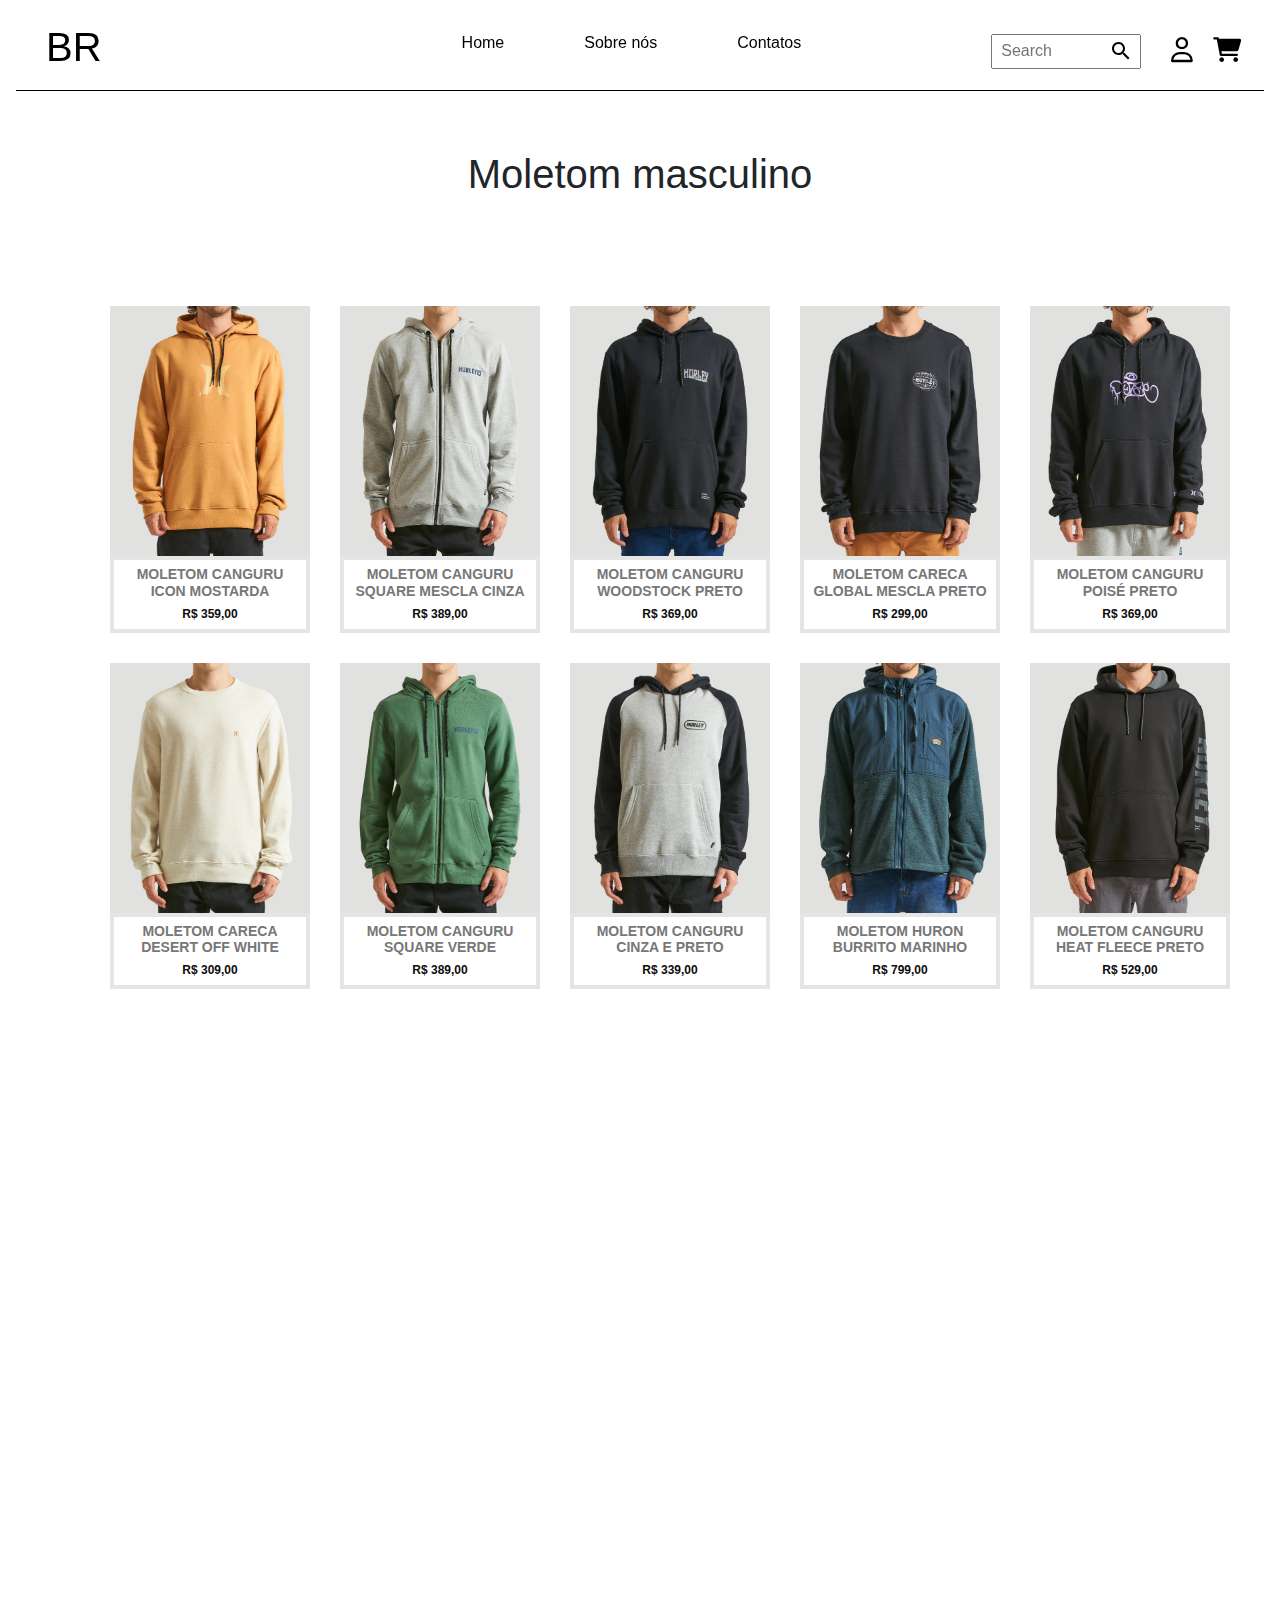
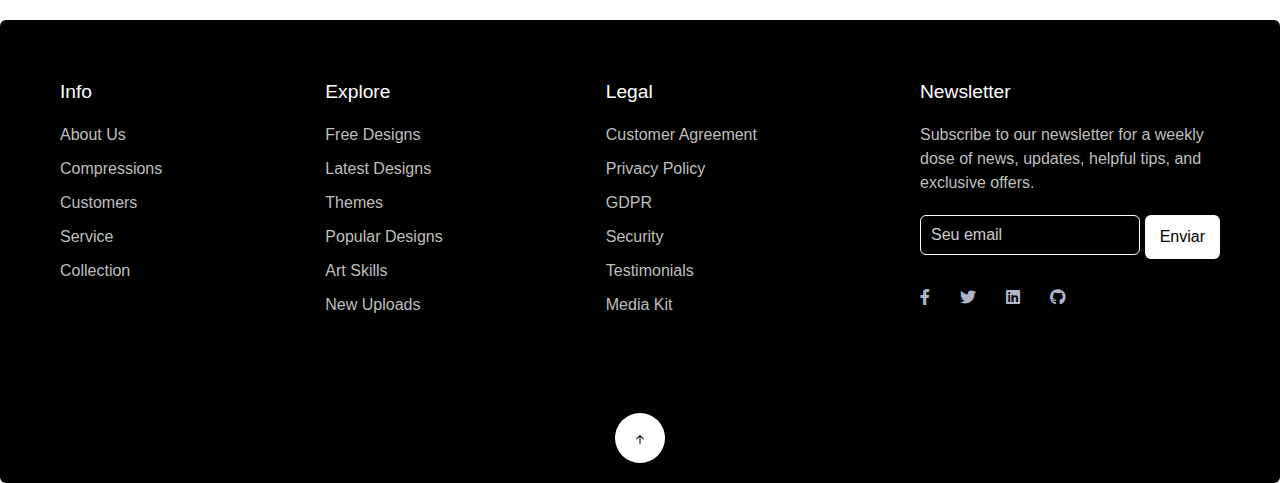
==== abamoletomM/abamoletomM.html @ 821c6e10 "projeto-roupa" ====
<!DOCTYPE html>
<html lang="en">
<head>
    <meta charset="UTF-8">
    <meta name="viewport" content="width=device-width, initial-scale=1.0">
    <title>Moletom masculino</title>
    <link rel="stylesheet" href="https://stackpath.bootstrapcdn.com/bootstrap/4.3.1/css/bootstrap.min.css">
    <link rel="stylesheet" href="./moletomM.css">
    <link rel="stylesheet" href="https://use.fontawesome.com/releases/v5.3.1/css/all.css" integrity="sha384-mzrmE5qonljUremFsqc01SB46JvROS7bZs3IO2EmfFsd15uHvIt+Y8vEf7N7fWAU" crossorigin="anonymous">
    <link rel="stylesheet" href="https://cdnjs.cloudflare.com/ajax/libs/font-awesome/6.0.0-beta3/css/all.min.css">
    <link rel="preconnect" href="https://fonts.googleapis.com">
    <!--fonte do titulo-->
    <link rel="preconnect" href="https://fonts.gstatic.com" crossorigin>
    <link href="https://fonts.googleapis.com/css2?family=Montserrat:ital,wght@0,300;1,200&display=swap" rel="stylesheet">
</head>
<body>
    <nav id="navbar" class="navbar">
        <ul class="ul2">
            <li class="li2">
                <h1 class="h1">BR</h1>
            </li>
            <li class="li2">
                <a href="#"><p class="p">Home</p></a>
            </li>
            <li class="li2">
                <a href="#"><p class="p">Sobre nós</p></a>
            </li>
            <li class="li2">
                <a href="#"><p class="p">Contatos</p></a>
            </li>
            <li class="li2">
                <div class="inner-form">
                    <div class="input-field">
                        <div class="input-container">
                            <input id="search" type="text" placeholder="Search" value="" />
                            <button class="btn-search" type="button">
                                <svg xmlns="http://www.w3.org/2000/svg" width="24" height="24" viewBox="0 0 24 24">
                                    <path d="M15.5 14h-.79l-.28-.27C15.41 12.59 16 11.11 16 9.5 16 5.91 13.09 3 9.5 3S3 5.91 3 9.5 5.91 16 9.5 16c1.61 0 3.09-.59 4.23-1.57l.27.28v.79l5 4.99L20.49 19l-4.99-5zm-6 0C7.01 14 5 11.99 5 9.5S7.01 5 9.5 5 14 7.01 14 9.5 11.99 14 9.5 14z"></path>
                                </svg>
                            </button>
                        </div>
                    </div>
                </div>
            </li>
            <li class="li2">
                <i id="user" class="fa-regular fa-user"></i>
            </li>
            <li class="li2">
                <i id="carrinho" class="fa-solid fa-cart-shopping"></i>
            </li>
        </ul>
        <div class="linha"></div>
        <div class="mobile-menu">
            <div class="line1"></div>
            <div class="line2"></div>
            <div class="line3"></div>
        </div>
    </nav>
    <main>
        <h1 class="nome">Moletom masculino</h1>
        <div class="row">
            
            <div class="cards">
                <div class="col-md-3 col-sm-6">
                    <div class="product-grid">
                        <div class="product-image">
                            <a href="#" class="image">
                                <img src="./modelos/modelo1.jpg">
                            </a>
                            <ul class="product-links">
                                <li><a href="#"><i class="fa fa-search"></i></a></li>
                                <li><a href="#"><i class="fa fa-heart"></i></a></li>
                                <li><a href="#"><i class="fa-solid fa-cart-shopping"></i></a></li>
                            </ul>
                            <a href="#" class="add-to-cart">Comprar</a>
                        </div>
                        <div class="product-content">
                            <h3 class="title"><a href="#">MOLETOM CANGURU ICON MOSTARDA</a></h3>
                            <div class="price">R$ 359,00</div>
                        </div>
                    </div>
                </div>
            </div>
            <div class="cards">
            <div class="col-md-3 col-sm-6">
                <div class="product-grid">
                    <div class="product-image">
                        <a href="#" class="image">
                            <img src="./modelos/modelo2 (2).jpg">
                        </a>
                        <ul class="product-links">
                            <li><a href="#"><i class="fa fa-search"></i></a></li>
                            <li><a href="#"><i class="fa fa-heart"></i></a></li>
                            <li><a href="#"><i class="fa-solid fa-cart-shopping"></i></a></li>
                        </ul>
                        <a href="#" class="add-to-cart">Comprar</a>
                    </div>
                    <div class="product-content">
                        <h3 class="title"><a href="#">MOLETOM CANGURU SQUARE MESCLA CINZA</a></h3>
                        <div class="price">R$ 389,00</div>
                    </div>
                </div>
            </div>
        </div>
        <div class="cards">
            <div class="col-md-3 col-sm-6">
                <div class="product-grid">
                    <div class="product-image">
                        <a href="#" class="image">
                            <img src="./modelos/modelo3.png">
                        </a>
                        <ul class="product-links">
                            <li><a href="#"><i class="fa fa-search"></i></a></li>
                            <li><a href="#"><i class="fa fa-heart"></i></a></li>
                            <li><a href="#"><i class="fa-solid fa-cart-shopping"></i></a></li>
                        </ul>
                        <a href="#" class="add-to-cart">Comprar</a>
                    </div>
                    <div class="product-content">
                        <h3 class="title"><a href="#">MOLETOM CANGURU WOODSTOCK PRETO</a></h3>
                        <div class="price">R$ 369,00</div>
                    </div>
                </div>
            </div>
        </div>
        <div class="cards">
            <div class="col-md-3 col-sm-6">
                <div class="product-grid">
                    <div class="product-image">
                        <a href="#" class="image">
                            <img src="./modelos/modelo4.png">
                        </a>
                        <ul class="product-links">
                            <li><a href="#"><i class="fa fa-search"></i></a></li>
                            <li><a href="#"><i class="fa fa-heart"></i></a></li>
                            <li><a href="#"><i class="fa-solid fa-cart-shopping"></i></a></li>
                        </ul>
                        <a href="#" class="add-to-cart">Comprar</a>
                    </div>
                    <div class="product-content">
                        <h3 class="title"><a href="#">MOLETOM CARECA GLOBAL MESCLA PRETO</a></h3>
                        <div class="price">R$ 299,00</div>
                    </div>
                </div>
            </div>
        </div>
        <div class="cards">
            <div class="col-md-3 col-sm-6">
                <div class="product-grid">
                    <div class="product-image">
                        <a href="#" class="image">
                            <img src="./modelos/modelo5.png">
                        </a>
                        <ul class="product-links">
                            <li><a href="#"><i class="fa fa-search"></i></a></li>
                            <li><a href="#"><i class="fa fa-heart"></i></a></li>
                            <li><a href="#"><i class="fa-solid fa-cart-shopping"></i></a></li>
                        </ul>
                        <a href="#" class="add-to-cart">Comprar</a>
                    </div>
                    <div class="product-content">
                        <h3 class="title"><a href="#">MOLETOM CANGURU POISÉ PRETO</a></h3>
                        <div class="price">R$ 369,00</div>
                    </div>
                </div>
            </div>
        </div>
        </div>
        <div class="cards2">
        <div class="row">
            
            <div class="cards">
                <div class="col-md-3 col-sm-6">
                    <div class="product-grid">
                        <div class="product-image">
                            <a href="#" class="image">
                                <img src="./modelos/modelo6.png">
                            </a>
                            <ul class="product-links">
                                <li><a href="#"><i class="fa fa-search"></i></a></li>
                                <li><a href="#"><i class="fa fa-heart"></i></a></li>
                                <li><a href="#"><i class="fa-solid fa-cart-shopping"></i></a></li>
                            </ul>
                            <a href="#" class="add-to-cart">Comprar</a>
                        </div>
                        <div class="product-content">
                            <h3 class="title"><a href="#">MOLETOM CARECA DESERT OFF WHITE</a></h3>
                            <div class="price">R$ 309,00</div>
                        </div>
                    </div>
                </div>
            </div>
            <div class="cards">
            <div class="col-md-3 col-sm-6">
                <div class="product-grid">
                    <div class="product-image">
                        <a href="#" class="image">
                            <img src="./modelos/modelo7.png">
                        </a>
                        <ul class="product-links">
                            <li><a href="#"><i class="fa fa-search"></i></a></li>
                            <li><a href="#"><i class="fa fa-heart"></i></a></li>
                            <li><a href="#"><i class="fa-solid fa-cart-shopping"></i></a></li>
                        </ul>
                        <a href="#" class="add-to-cart">Comprar</a>
                    </div>
                    <div class="product-content">
                        <h3 class="title"><a href="#">MOLETOM CANGURU SQUARE VERDE</a></h3>
                        <div class="price">R$ 389,00</div>
                    </div>
                </div>
            </div>
        </div>
        <div class="cards">
            <div class="col-md-3 col-sm-6">
                <div class="product-grid">
                    <div class="product-image">
                        <a href="#" class="image">
                            <img src="./modelos/modelo8.png">
                        </a>
                        <ul class="product-links">
                            <li><a href="#"><i class="fa fa-search"></i></a></li>
                            <li><a href="#"><i class="fa fa-heart"></i></a></li>
                            <li><a href="#"><i class="fa-solid fa-cart-shopping"></i></a></li>
                        </ul>
                        <a href="#" class="add-to-cart">Comprar</a>
                    </div>
                    <div class="product-content">
                        <h3 class="title"><a href="#">MOLETOM CANGURU  CINZA E PRETO</a></h3>
                        <div class="price">R$ 339,00</div>
                    </div>
                </div>
            </div>
        </div>
        <div class="cards">
            <div class="col-md-3 col-sm-6">
                <div class="product-grid">
                    <div class="product-image">
                        <a href="#" class="image">
                            <img src="./modelos/modelo9.png">
                        </a>
                        <ul class="product-links">
                            <li><a href="#"><i class="fa fa-search"></i></a></li>
                            <li><a href="#"><i class="fa fa-heart"></i></a></li>
                            <li><a href="#"><i class="fa-solid fa-cart-shopping"></i></a></li>
                        </ul>
                        <a href="#" class="add-to-cart">Comprar</a>
                    </div>
                    <div class="product-content">
                        <h3 class="title"><a href="#">MOLETOM HURON BURRITO MARINHO</a></h3>
                        <div class="price">R$ 799,00</div>
                    </div>
                </div>
            </div>
        </div>
        <div class="cards">
            <div class="col-md-3 col-sm-6">
                <div class="product-grid">
                    <div class="product-image">
                        <a href="#" class="image">
                            <img src="./modelos/modelo10.png">
                        </a>
                        <ul class="product-links">
                            <li><a href="#"><i class="fa fa-search"></i></a></li>
                            <li><a href="#"><i class="fa fa-heart"></i></a></li>
                            <li><a href="#"><i class="fa-solid fa-cart-shopping"></i></a></li>
                        </ul>
                        <a href="#" class="add-to-cart">Comprar</a>
                    </div>
                    <div class="product-content">
                        <h3 class="title"><a href="#">MOLETOM CANGURU HEAT FLEECE PRETO</a></h3>
                        <div class="price">R$ 529,00</div>
                    </div>
                </div>
            </div>
        </div>
        </div>
    </div>
    <div id="contatos">
        <footer>
        <section class="footer">
            <div class="footer-row">
              <div class="footer-col">
                <h4>Info</h4>
                <ul class="links">
                  <li><a href="#">About Us</a></li>
                  <li><a href="#">Compressions</a></li>
                  <li><a href="#">Customers</a></li>
                  <li><a href="#">Service</a></li>
                  <li><a href="#">Collection</a></li>
                </ul>
              </div>
              <div class="footer-col">
                <h4>Explore</h4>
                <ul class="links">
                  <li><a href="#">Free Designs</a></li>
                  <li><a href="#">Latest Designs</a></li>
                  <li><a href="#">Themes</a></li>
                  <li><a href="#">Popular Designs</a></li>
                  <li><a href="#">Art Skills</a></li>
                  <li><a href="#">New Uploads</a></li>
                </ul>
              </div>
              <div class="footer-col">
                <h4>Legal</h4>
                <ul class="links">
                  <li><a href="#">Customer Agreement</a></li>
                  <li><a href="#">Privacy Policy</a></li>
                  <li><a href="#">GDPR</a></li>
                  <li><a href="#">Security</a></li>
                  <li><a href="#">Testimonials</a></li>
                  <li><a href="#">Media Kit</a></li>
                </ul>
              </div>
              <div class="footer-col">
                <h4>Newsletter</h4>
                <p>
                  Subscribe to our newsletter for a weekly dose
                  of news, updates, helpful tips, and
                  exclusive offers.
                </p>
                <form action="#">
                  <input type="text" placeholder="Seu email" required>
                  <button type="submit">Enviar</button>
                </form>
                <div class="icons">
                  <i class="fa-brands fa-facebook-f"></i>
                  <i class="fa-brands fa-twitter"></i>
                  <i class="fa-brands fa-linkedin"></i>
                  <i class="fa-brands fa-github"></i>
                </div>
              </div>
            </div>
            
            
            <!-- Botão de volt
              
              
              
              
              
              ar ao topo -->
            <div class="back-to-top">
                <a href="#" id="back-to-top-btn">
                    <svg xmlns="http://www.w3.org/2000/svg" width="16" height="16" fill="currentColor" class="bi bi-arrow-up" viewBox="0 0 16 16">
                        <path fill-rule="evenodd" d="M8 12a.5.5 0 0 1-.5-.5V4.707L4.854 7.354a.5.5 0 1 1-.708-.708l3.5-3.5a.5.5 0 0 1 .708 0l3.5 3.5a.5.5 0 0 1-.708.708L8.5 4.707V11.5a.5.5 0 0 1-.5.5z"/>
                    </svg>
                </a>
            </div>
          </section>
        </footer>
    </div>
    </div>
        
        <script src="./abamodelo.js"></script>
        <script src="https://code.jquery.com/jquery-3.6.0.min.js"></script>
<script>
    $(document).ready(function() {
  $(window).on("scroll", function() {
    if($(window).scrollTop() > 30) { // altere 100 para a quantidade de scroll que desejar
      $(".navbar").addClass("scrolled");
    } else {
      // remover a classe de fundo preto se a página não foi rolada o suficiente
      $(".navbar").removeClass("scrolled");
    }
  });
});

</script>

    </main>
</body>
</html>
---- abamoletomM/moletomM.css ----
body {
  overflow-x: hidden;

}

.h1 {
  padding-right: 280px;
  position: relative;
font-size: 40px;

}

.input-container {
  position: relative;
  width: 200px;
  height: 35px;
  padding-left: 50px;
  left: 60px;
  

}
input[type="text"]:focus {
  outline: none;
  box-shadow: none;
}

#search {
  width: 100%;
  padding: 8px 32px 8px 8px;
  /* Espaço extra à direita para o ícone */
  box-sizing: border-box;
  height: 35px;
}

.navbar {
  position: fixed;
  top: 0;
  left: 0;
  width: 100%;
  background-color: transparent; /* fundo inicialmente transparente */
  transition: background-color 0.3s ease; /* transição suave para mudanças de cor */
  z-index: 1000; /* certifique-se de que o navbar esteja sobre o conteúdo */
}

/* Adiciona o fundo preto ao navbar quando o usuário rolar a página */
.navbar.scrolled {
  background-color: #000; /* altere para a cor desejada */
}
nav.scrolled .p, nav.scrolled .fa-regular, nav.scrolled .fa-solid {
  color: white; /* Mudando a cor do texto dos links dentro da navegação quando a classe 'scrolled' é adicionada */
}
nav.scrolled h1 {
  color: white;
}
nav.scrolled .linha {
  display: none;
}

.btn-search {
  position: absolute;
  right: 8px;
  top: 50%;
  transform: translateY(-50%);
  background: none;
  border: none;
  cursor: pointer;
  padding: 0;
  margin: 0;
  display: flex;
  align-items: center;
  justify-content: center;
}

.btn-search svg {
  fill: #000;
  /* Cor do ícone */
}

.li2 {
  list-style: none;
  padding-left: 80px;
  font-family: "Inter", sans-serif;
  font-optical-sizing: auto;
  font-style: normal;
  text-decoration: none;
  color: #000;
  transition: .4s;

}





.p {
  justify-content: center;
  align-items: center;
  position: relative;
  display: flex;


}

.ul2 {
  justify-content: center;
  align-items: center;
  position: relative;
  display: flex;
  right: 50px;
  top: 15px;
  
}


#user {
  position: relative;
  left: 10px;
  font-size: 25px;
  cursor: pointer;
 
 
}
#carrinho:hover{
  color: #616161;
}
#carrinho{
  font-size: 25px;
  position: relative;
  transition: .4s;
  cursor: pointer;
  position: relative;
  right: 50px;
}
.li2 a {
  text-decoration: none;
  color: #000000;
  position: relative;
  white-space: nowrap;

}

nav a{
  position: relative;
}
.li2 a::after {
  content: " ";
  width: 0%;
  height: 2px;
  background-color: #000000;
  position: absolute;
  bottom: 0;
  left: 0;
  transition: 0.5s ease-in-out;

}
.li2 a:hover::after{
  width: 100%;
  
}
.linha{
  width: 100%;
  height: 1px;
  background-color: #000;
  position: relative;
  top: 10px;
}
.nome{
  display: flex;
  align-items: center;
  justify-content: center;
  position: relative;
  margin-top: 150px;
  font-family: "Inter", sans-serif;
font-optical-sizing: auto;

font-style: normal;
}
.product-grid {
  font-family: 'Poppins', sans-serif;
  text-align: center;
  top: 100px;
  position: relative;
  width: 200px; /* Ajuste a largura do card */
  margin: 0 auto; /* Centraliza o card horizontalmente */
  left: 140px;
  

  
}
.cards{
  position: relative;
  right: 30px;
}
.cards2{
  top: 30px;
  position: relative;
}


.product-grid .product-image {
  overflow: hidden;
  position: relative;
  z-index: 1;
  height: 250px; /* Ajuste a altura da imagem */
}

.product-grid .product-image a.image {
  display: block;
}

.product-grid .product-image img {
  width: 100%;
  height: 100%;
  object-fit: cover; /* Mantém a proporção da imagem */
}

.product-grid .product-discount-label {
  color: #fff;
  background: #000000;
  font-size: 12px; /* Ajuste o tamanho da fonte */
  font-weight: 600;
  line-height: 20px; /* Ajuste a altura da linha */
  padding: 0 15px; /* Ajuste o padding */
  position: absolute;
  top: 10px;
  left: 0;
}

.product-grid .product-links {
  padding: 0;
  margin: 0;
  list-style: none;
  position: absolute;
  top: 10px;
  right: -40px; /* Ajuste a posição inicial */
  transition: all .5s ease 0s;
}

.product-grid:hover .product-links {
  right: 10px;
}

.product-grid .product-links li a {
  color: #333;
  background: transparent;
  font-size: 15px; /* Ajuste o tamanho da fonte */
  line-height: 34px; /* Ajuste a altura da linha */
  width: 34px; /* Ajuste a largura */
  height: 34px; /* Ajuste a altura */
  border: 1px solid #333;
  border-bottom: none;
  display: block;
  transition: all 0.3s;
}

.product-grid .product-links li:last-child a {
  border-bottom: 1px solid #333;
}

.product-grid .product-links li a:hover {
  color: #fff;
  background: #333;
}

.product-grid .add-to-cart {
  background: #000000;
  color: #fff;
  font-size: 14px; /* Ajuste o tamanho da fonte */
  text-transform: uppercase;
  letter-spacing: 2px;
  width: 100%;
  padding: 8px 20px; /* Ajuste o padding */
  position: absolute;
  left: 0;
  bottom: -50px; /* Ajuste a posição inicial */
  transition: all 0.3s ease 0s;
}

.product-grid:hover .add-to-cart {
  bottom: 0;
}

.product-grid .add-to-cart:hover {
  text-shadow: 4px 4px rgba(0,0,0,0.2);
}

.product-grid .product-content {
  background: #fff;
  padding: 10px; /* Ajuste o padding */
  box-shadow: 0 0 0 4px rgba(0,0,0,0.1) inset; /* Ajuste a sombra */
}

.product-grid .title {
  font-size: 14px; /* Ajuste o tamanho da fonte */
  font-weight: 600;
  text-transform: capitalize;
  margin: 0 0 5px; /* Ajuste a margem */
}

.product-grid .title a {
  color: #777;
  transition: all 0.3s ease 0s;
  text-decoration: none;
}

.product-grid .title a:hover {
  color: #000000;
}

.product-grid .price {
  color: #0d0d0d;
  font-size: 12px; /* Ajuste o tamanho da fonte */
  font-weight: 600;
}

.product-grid .price span {
  color: #888;
  font-size: 11px; /* Ajuste o tamanho da fonte */
  font-weight: 400;
  text-decoration: line-through;
}
@import url('https://fonts.googleapis.com/css2?family=Open+Sans:wght@300;400;500;600;700&display=swap');
* {
  margin: 0;
  padding: 0;
  box-sizing: border-box;
  font-family: 'Open Sans', sans-serif;
}
.footer {
  position: absolute;
  top: 180vh;
 
  
  
  width: 100vw;
  background: #000000;
  border-radius: 6px;
}
.footer .footer-row {
  display: flex;
  flex-wrap: wrap;
  justify-content: space-between;
  gap: 3.5rem;
  padding: 60px;
}
.footer-row .footer-col h4 {
  color: #fff;
  font-size: 1.2rem;
  font-weight: 400;
}
.footer-col .links {
  margin-top: 20px;
}
.footer-col .links li {
  list-style: none;
  margin-bottom: 10px;
}
.footer-col .links li a {
  text-decoration: none;
  color: #bfbfbf;
}
.footer-col .links li a:hover {
  color: #fff;
}
.footer-col p {
  margin: 20px 0;
  color: #bfbfbf;
  max-width: 300px;
}
.footer-col form {
  display: flex;
  gap: 5px;
}
.footer-col input {
  height: 40px;
  border-radius: 6px;
  background: none;
  width: 100%;
  outline: none;
  border: 1px solid #ffffff ;
  caret-color: #fff;
  color: #fff;
  padding-left: 10px;
}
.footer-col input::placeholder {
  color: #ccc;
}
 .footer-col form button {
  background: #fff;
  outline: none;
  border: none;
  padding: 10px 15px;
  border-radius: 6px;
  cursor: pointer;
  font-weight: 500;
  transition: 0.2s ease;
}
.footer-col form button:hover {
  background: #cecccc;
}
.footer-col .icons {
  display: flex;
  margin-top: 30px;
  gap: 30px;
  cursor: pointer;
}
.footer-col .icons i {
  color: #afb6c7;
}
.footer-col .icons i:hover  {
  color: #fff;
}
@media (max-width: 768px) {
  .footer {
    position: relative;
    bottom: 0;
    left: 0;
    transform: none;
    width: 100%;
    border-radius: 0;
    top: 250px;
  }
  .footer .footer-row {
    padding: 20px;
    gap: 1rem;
  }
  .footer-col form {
    display: block;
  }
  .footer-col form :where(input, button) {
    width: 100%;
  }
  .footer-col form button {
    margin: 10px 0 0 0;
  }
}

.back-to-top {
  text-align: center;
  margin: 20px 0;
}

#back-to-top-btn {
  display: inline-block;
  width: 50px;
  height: 50px;
  background-color: #ffffff;
  border-radius: 50%;
  text-align: center;
  line-height: 50px;
  color: #000000;
  font-size: 20px;
  transition: background-color 0.3s;
}

#back-to-top-btn:hover {
  background-color: #333;
}

#back-to-top-btn svg {
  vertical-align: middle;
}

/*Responsivo*/
/*768PX BREAKPOINT*/


@media screen and (max-width: 990px) {
  .product-grid {
      margin-bottom: 30px;
      width: 100%; /* Ajusta a largura para dispositivos menores */
  }
}

@media screen and (max-width: 990px) {
  .product-grid {
      margin-bottom: 30px;
      width: 100%; /* Ajusta a largura para dispositivos menores */
  }
}
@media (max-width: 768px) {
  .ul2 {
    display: none;
  }

  .hamburger {
    display: block;
  }

  .navbar.scrolled .ul2 {
    background-color: #000;
  }
  .cards{
    align-items: center;
    justify-content: center;
    display: flex;
    
  }
  .image{
    height: 400px;
    position: relative;
    
  }
  body{
    overflow-x: hidden;
  }
  .navbar.scrolled{
    height: 70px;
  }
}


@media (max-width: 48em) {
  .main_footer .content {
    display: flex;
    flex-direction: column;
    align-items: center;
    text-align: center;
  }
   .footers{
    position: relative;
    right: 20px;
  }
}
@media (max-width: 768px) {
  .ul2 {
    display: flex;
    flex-direction: column;
    position: fixed;
    top: 0;
    right: -100%;
    width: 70%;
    height: 100%;
    background-color: #23232e;
    transition: right 0.3s ease-in-out;
    z-index: 1;
  }
  .linha{
    display: none;
  }

  .ul2.active {
    right: 0;
  }

  .li2 {
    opacity: 1;
    transition: opacity 0.5s ease;
  }

  .mobile-menu {
    display: block;
    cursor: pointer;
    z-index: 2;
  }

  .mobile-menu div {
    width: 32px;
    height: 2px;
    background: #ffffff;
    margin: 8px;
    transition: 0.3s;
  }

  .mobile-menu.active .line1 {
    transform: rotate(-45deg) translate(-5px, 6px);
  }

  .mobile-menu.active .line2 {
    opacity: 0;
  }

  .mobile-menu.active .line3 {
    transform: rotate(45deg) translate(-5px, -6px);
  }
  .title{
    font-size: 5px;
  }
}
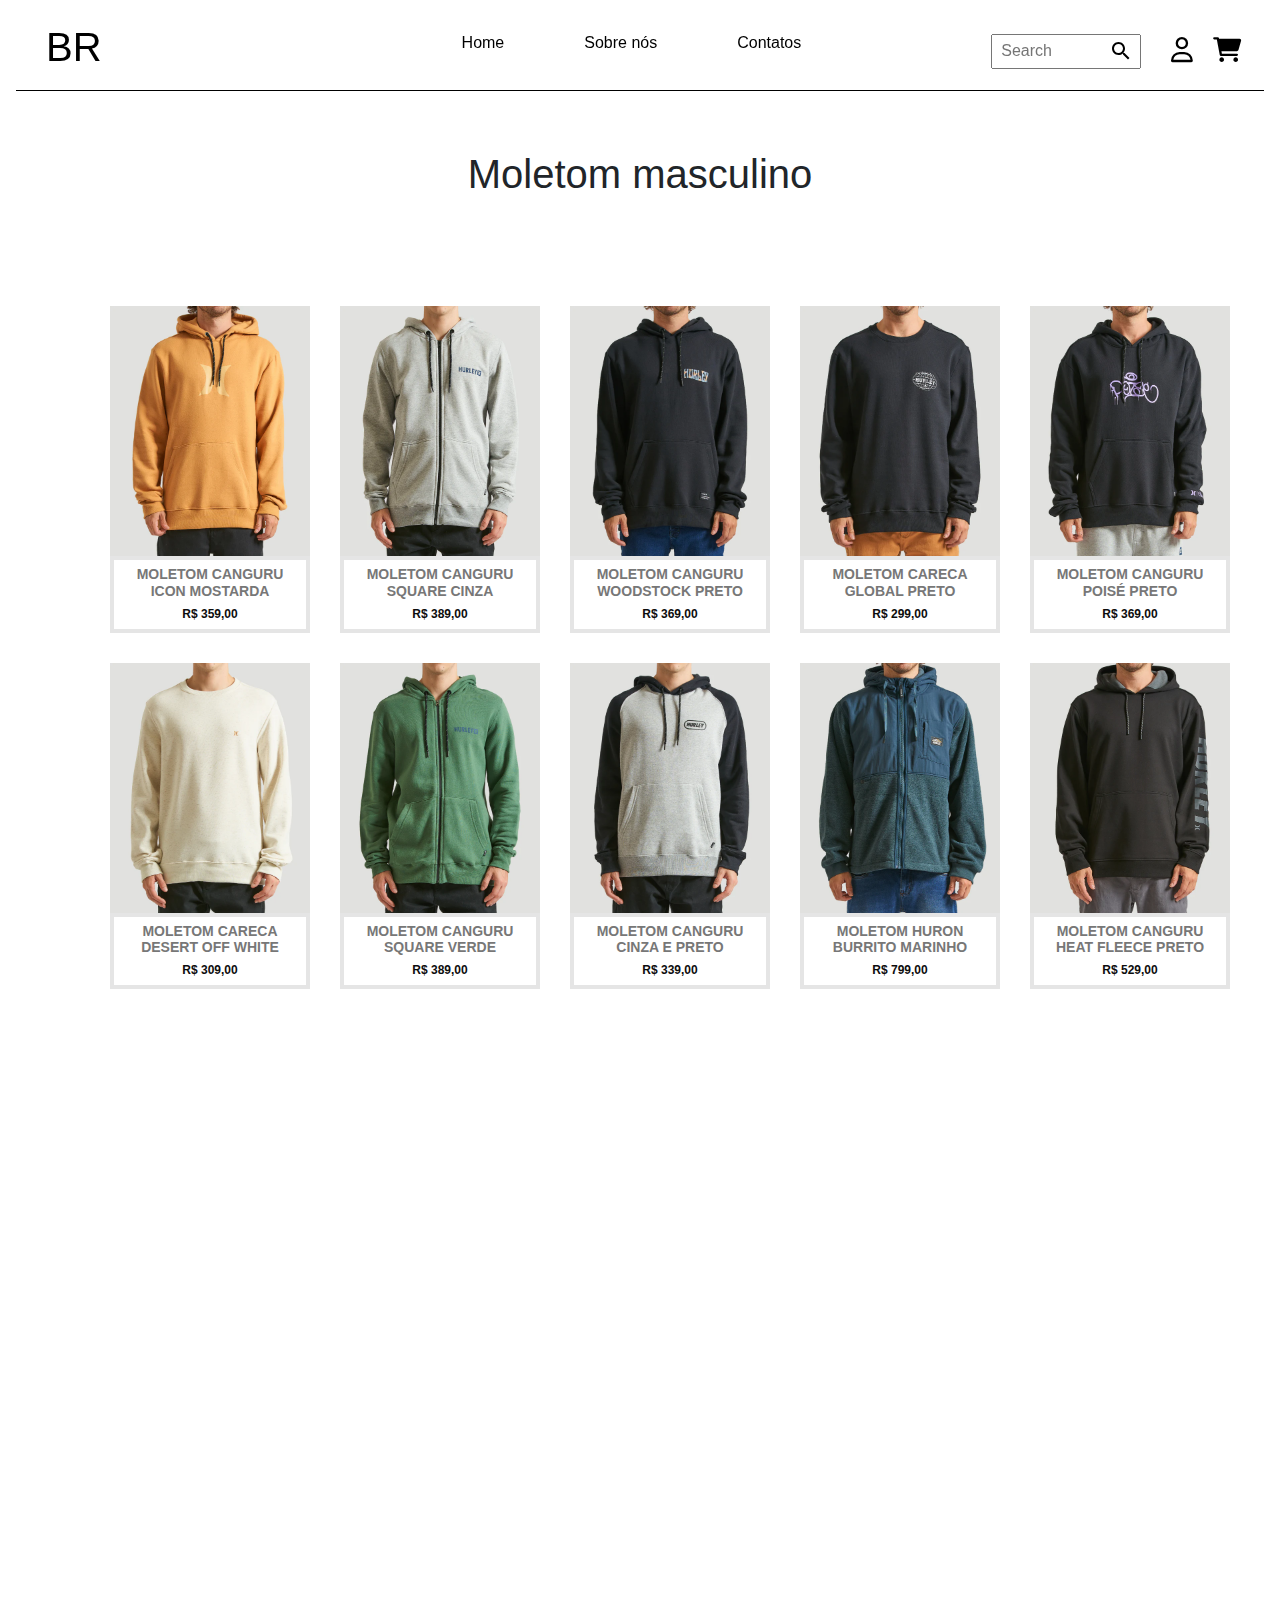
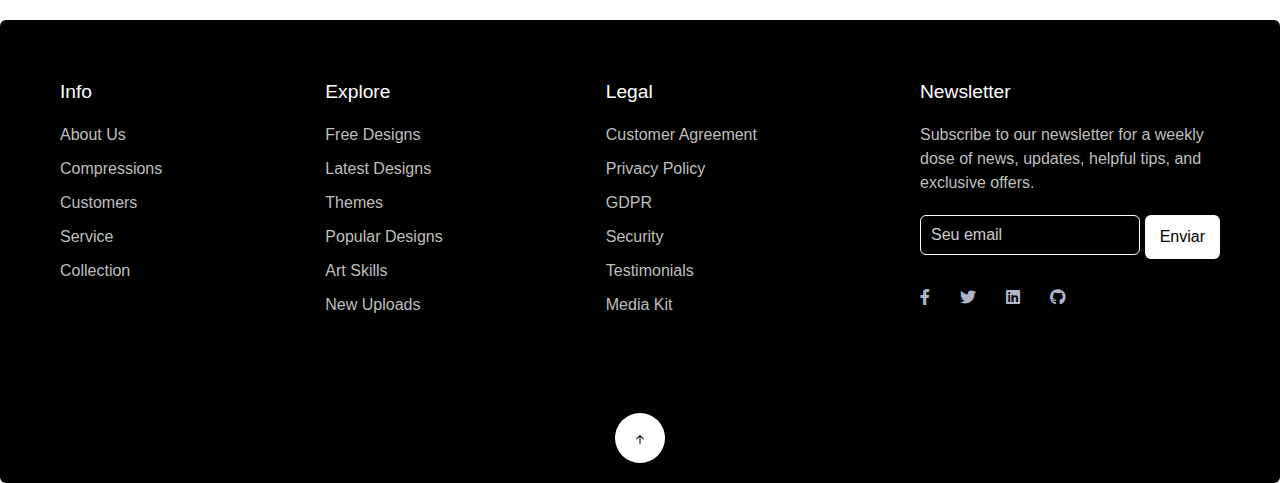
==== commit 570f8fd6: "Update abamoletomM.html" ====
--- a/abamoletomM/abamoletomM.html
+++ b/abamoletomM/abamoletomM.html
@@ -96,7 +96,7 @@
                         <a href="#" class="add-to-cart">Comprar</a>
                     </div>
                     <div class="product-content">
-                        <h3 class="title"><a href="#">MOLETOM CANGURU SQUARE MESCLA CINZA</a></h3>
+                        <h3 class="title"><a href="#">MOLETOM CANGURU SQUARE CINZA</a></h3>
                         <div class="price">R$ 389,00</div>
                     </div>
                 </div>
@@ -138,7 +138,7 @@
                         <a href="#" class="add-to-cart">Comprar</a>
                     </div>
                     <div class="product-content">
-                        <h3 class="title"><a href="#">MOLETOM CARECA GLOBAL MESCLA PRETO</a></h3>
+                        <h3 class="title"><a href="#">MOLETOM CARECA GLOBAL PRETO</a></h3>
                         <div class="price">R$ 299,00</div>
                     </div>
                 </div>
@@ -370,4 +370,4 @@
 
     </main>
 </body>
-</html>+</html>
